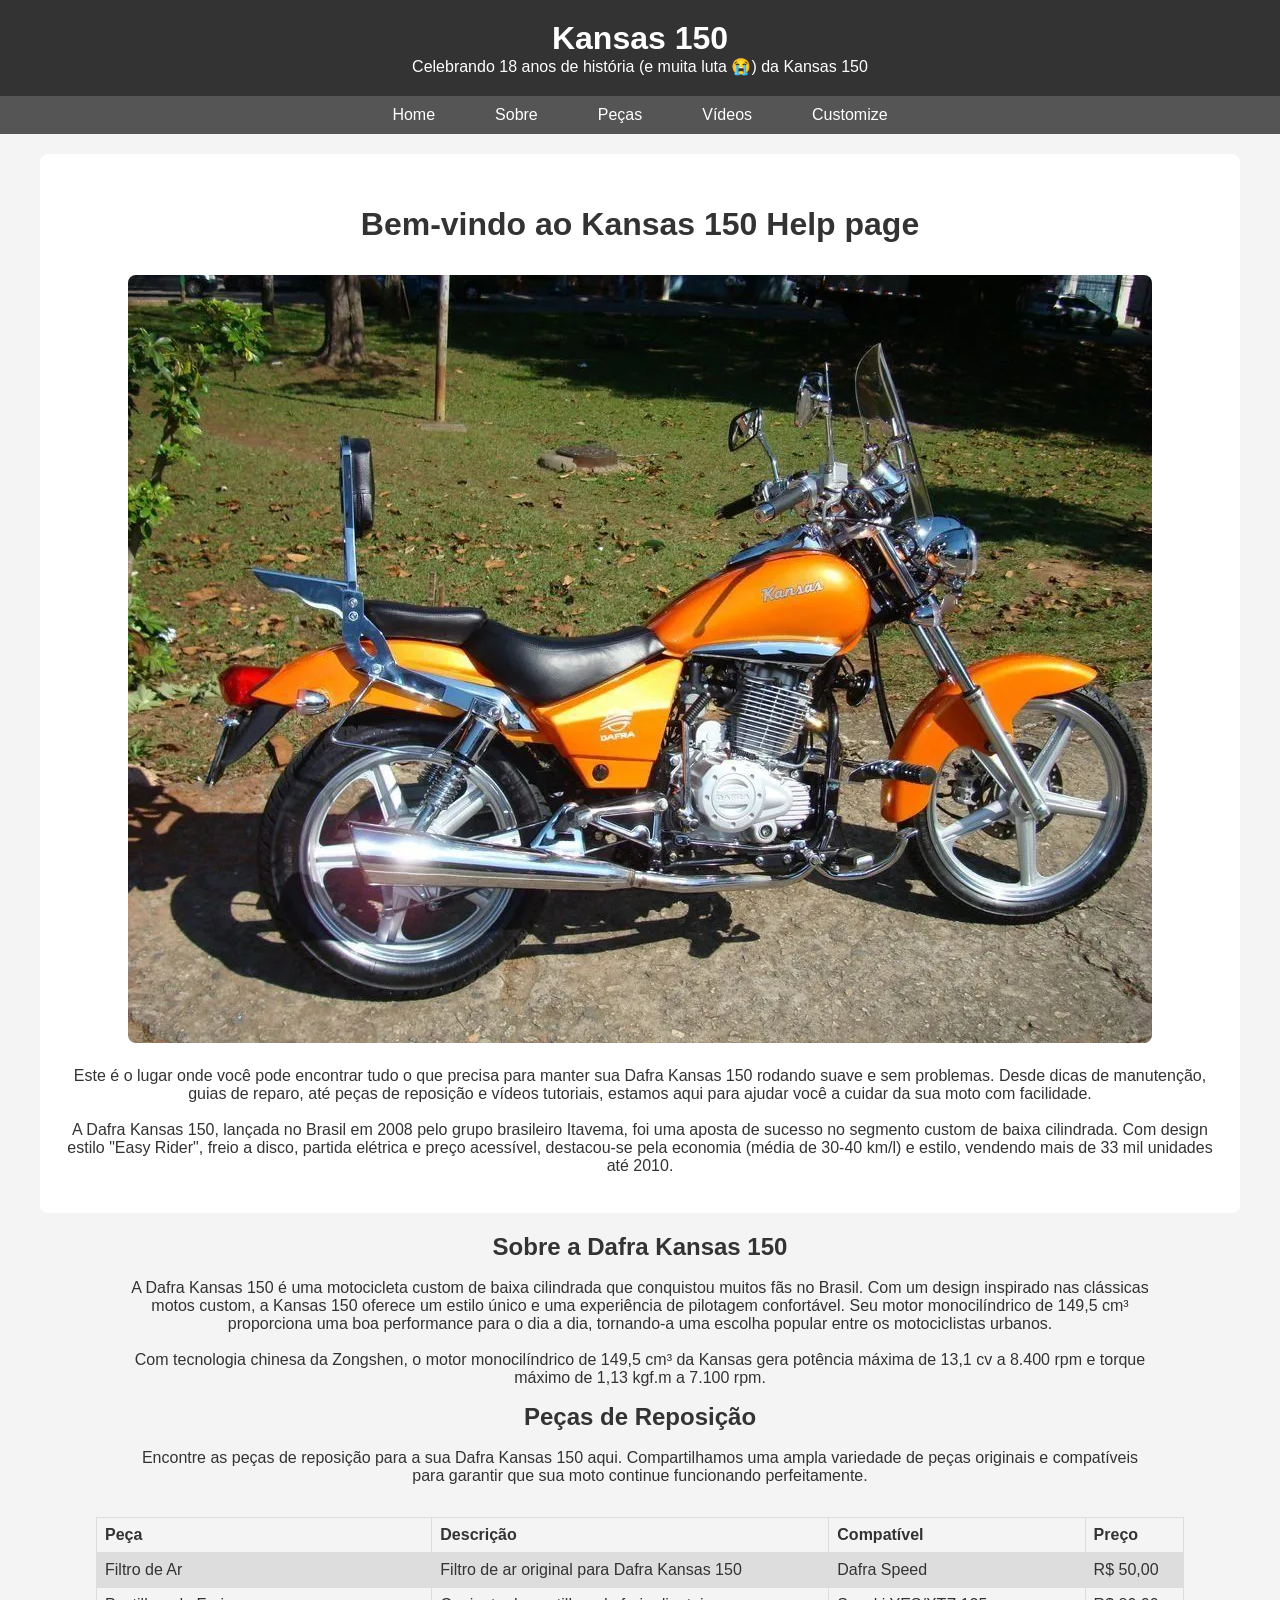
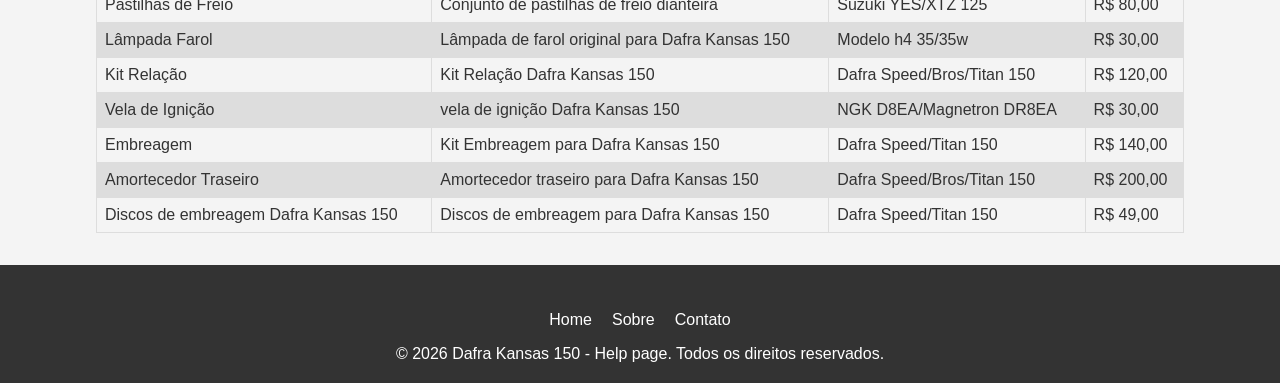
==== index.html @ 74eba40a "first commit" ====
<!DOCTYPE html>
<html lang="en">
<head>
    <meta charset="UTF-8">
    <meta name="viewport" content="width=device-width, initial-scale=1.0">
    <title>Kansas 150</title>
    <link rel="stylesheet" href="style.css">
    <link rel="icon" type="image/x-icon" href="/assets/DAFRA-logo.png">
</head>
<body>
    <!--Cabeçalho-->
    <header class="cabecalho">
        <h1>Kansas 150</h1>
        <p>Celebrando 18 anos de história (e muita luta 😭) da Kansas 150</p>
    </header>
    <!--Navegação-->
    <nav class="navegacao">
        <ul>
            <li><a href="index.html">Home</a></li>
            <li><a href="sobre.html">Sobre</a></li>
            <li><a href="pecas.html">Peças</a></li>
            <li><a href="videos.html">Vídeos</a></li>
            <li><a href="customize.html">Customize</a></li>
        </ul>
    </nav>
    <!--Conteúdo Principal-->
    <main class="container">
        <h1>Bem-vindo ao Kansas 150 Help page</h1>
        <div class="container-carrossel">
            <img src="assets\suporte_afastador_de_alforge_dalavas_kansas_150_dafra_7160_2_20220411105344.webp" alt="">
        </div>
        <div class="container-texto">
            <p>Este é o lugar onde você pode encontrar tudo o que precisa para manter sua Dafra Kansas 150 rodando suave e sem problemas. 
                Desde dicas de manutenção, guias de reparo, até peças de reposição e vídeos tutoriais, estamos aqui para ajudar você a cuidar 
                da sua moto com facilidade.
            </p> <br>
        </div>    
        <div class="container-texto">
            <p>A Dafra Kansas 150, lançada no Brasil em 2008 pelo grupo brasileiro Itavema, 
                foi uma aposta de sucesso no segmento custom de baixa cilindrada. Com design 
                estilo "Easy Rider", freio a disco, partida elétrica e preço acessível, destacou-se 
                pela economia (média de 30-40 km/l) e estilo, vendendo mais de 33 mil unidades até 2010. 
            </p> <br>
        </div>
    </main>
    <!--Seção Sobre e Peças-->
    <div class="sobre">
        <h2>Sobre a Dafra Kansas 150</h2> <br>
        <p>A Dafra Kansas 150 é uma motocicleta custom de baixa cilindrada que conquistou muitos fãs no Brasil. 
            Com um design inspirado nas clássicas motos custom, a Kansas 150 oferece um estilo único e uma experiência de pilotagem confortável. 
            Seu motor monocilíndrico de 149,5 cm³ proporciona uma boa performance para o dia a dia, tornando-a uma escolha popular entre os motociclistas urbanos.
        </p> <br>
        <p>
            Com tecnologia chinesa da Zongshen, o motor monocilíndrico de 149,5 cm³ da Kansas 
            gera potência máxima de 13,1 cv a 8.400 rpm e torque máximo de 1,13 kgf.m a 7.100 rpm.
        </p>
    </div>

    <div class="pecas">
        <h2>Peças de Reposição</h2> <br>
        <p>Encontre as peças de reposição para a sua Dafra Kansas 150 aqui. Compartilhamos uma ampla variedade de 
            peças originais e compatíveis para garantir que sua moto continue funcionando perfeitamente.
        </p>
    </div>

    <div class="tabela_de_pecas">
        <table>
            <tr>
                <th>Peça</th>
                <th>Descrição</th>
                <th>Compatível</th>
                <th>Preço</th>
            </tr>
            <tr>
                <td>Filtro de Ar</td>
                <td>Filtro de ar original para Dafra Kansas 150</td>
                <td>Dafra Speed</td>
                <td>R$ 50,00</td>
            </tr>
            <tr>
                <td>Pastilhas de Freio</td>
                <td>Conjunto de pastilhas de freio dianteira</td>
                <td>Suzuki YES/XTZ 125</td>
                <td>R$ 80,00</td>
            </tr>
            <tr>
                <td>Lâmpada Farol</td>
                <td>Lâmpada de farol original para Dafra Kansas 150</td>
                <td>Modelo h4 35/35w</td>
                <td>R$ 30,00</td>
            </tr>
            <tr>
                <td>Kit Relação</td>
                <td>Kit Relação Dafra Kansas 150</td>
                <td>Dafra Speed/Bros/Titan 150</td>
                <td>R$ 120,00</td>
            </tr>
            <tr>
                <td>Vela de Ignição</td>
                <td>vela de ignição Dafra Kansas 150</td>
                <td>NGK D8EA/Magnetron DR8EA</td>
                <td>R$ 30,00</td>
            </tr>
            <tr>
                <td>Embreagem</td>
                <td>Kit Embreagem para Dafra Kansas 150</td>
                <td>Dafra Speed/Titan 150</td>
                <td>R$ 140,00</td>
            </tr>
            <tr>
                <td>Amortecedor Traseiro</td>
                <td>Amortecedor traseiro para Dafra Kansas 150</td>
                <td>Dafra Speed/Bros/Titan 150</td>
                <td>R$ 200,00</td>
            </tr>
            <tr>
                <td>Discos de embreagem Dafra Kansas 150</td>
                <td>Discos de embreagem para Dafra Kansas 150</td>
                <td>Dafra Speed/Titan 150</td>
                <td>R$ 49,00</td>
            </tr>
        </table>
    </div>


    <!--Rodapé-->
    <footer class="rodape">
        <div class="rodape-menu">
            <ul>
                <li><a href="index.html">Home</a></li>
                <li><a href="sobre.html">Sobre</a></li>
                <li><a href="contato.html">Contato</a></li>
            </ul>
        </div>
        <p>&copy; 2026 Dafra Kansas 150 - Help page. Todos os direitos reservados.</p>
    </footer>
</body>
</html>
---- style.css ----
* {
    margin: 0;
    padding: 0;
    box-sizing: border-box;
}

body {
    font-family: Arial, sans-serif;
    background-color: #f4f4f4;
    color: #333;
}

.cabecalho {
    background-color: #333;
    color: #fff;
    padding: 20px;
    text-align: center;
}

.navegacao {
    background-color: #555;
    display: flex;
    justify-content: center;
}

.navegacao ul {
    list-style: none;
    display: flex;
}

.navegacao ul li {
    margin: 0 15px;
}

.navegacao ul li a {
    color: #fff;
    text-decoration: none;
    padding: 10px 15px;
    display: block;
    &:hover {
        background-color: #777;
        border-radius: 4px;
        transition: ease-in-out 0.6s;
    }
}

.container {
    max-width: 1200px;
    margin: 20px auto;
    padding: 20px;
    background-color: #fff;
    border-radius: 8px;
    text-align: center;
}

.container h1 {
    margin: 2rem;
}

.container-carrossel {
    text-align: center;
    margin-bottom: 20px;
}

.container-carrossel img {
    max-width: 100%;
    height: auto;
    border-radius: 8px;
}

.sobre {
    margin-top: 2rem;
    text-align: center;
    width: 80%;
    margin: 1rem auto;
}

.pecas {
    margin-top: 20px;
    text-align: center;
    width: 80%;
    margin: 1rem auto;
}

.tabela_de_pecas {
    width: 85%;
    border-collapse: collapse;
    margin: 2rem auto;
}

table {
  font-family: arial, sans-serif;
  border-collapse: collapse;
  width: 100%;
}

td, th {
  border: 1px solid #dddddd;
  text-align: left;
  padding: 8px;
}

tr:nth-child(even) {
  background-color: #dddddd;
}


.rodape {
    background-color: #333;
    color: #fff;
    text-align: center;
    padding: 20px;
    margin-top: 20px;
}

.rodape-menu {
    margin-top: 10px;
    display: flex;
    flex-direction: row;
    justify-content: center;
    align-items: center;
    padding: 1rem;
}

.rodape-menu ul {
    list-style: none;
    display: flex;
}

.rodape-menu a {
    color: #fff;
    text-decoration: none;
    margin: 0 10px;
    &:hover {
        text-decoration: underline;
        transition: ease-in-out 0.6s;
    }
}   

/* Media query */
@media (max-width: 768px) {

    .container {
        width: 90%;
        margin: 0 auto;
    }

    .navegacao {
        flex-direction: row;
    }

    .navegacao ul {
        width: 90%;
        flex-direction: row;
        justify-content: center;
        text-align: center;
    }

    .navegacao ul li {
        margin: 1rem auto;
    }

    .navegacao ul li a {
        padding: 10px;
    }

    .sobre, .pecas {
        width: 90%;
        margin: 3rem auto;
    }

    .tabela_de_pecas {
        width: 100%;
    }

    table {
        font-size: 12px;
    }
}
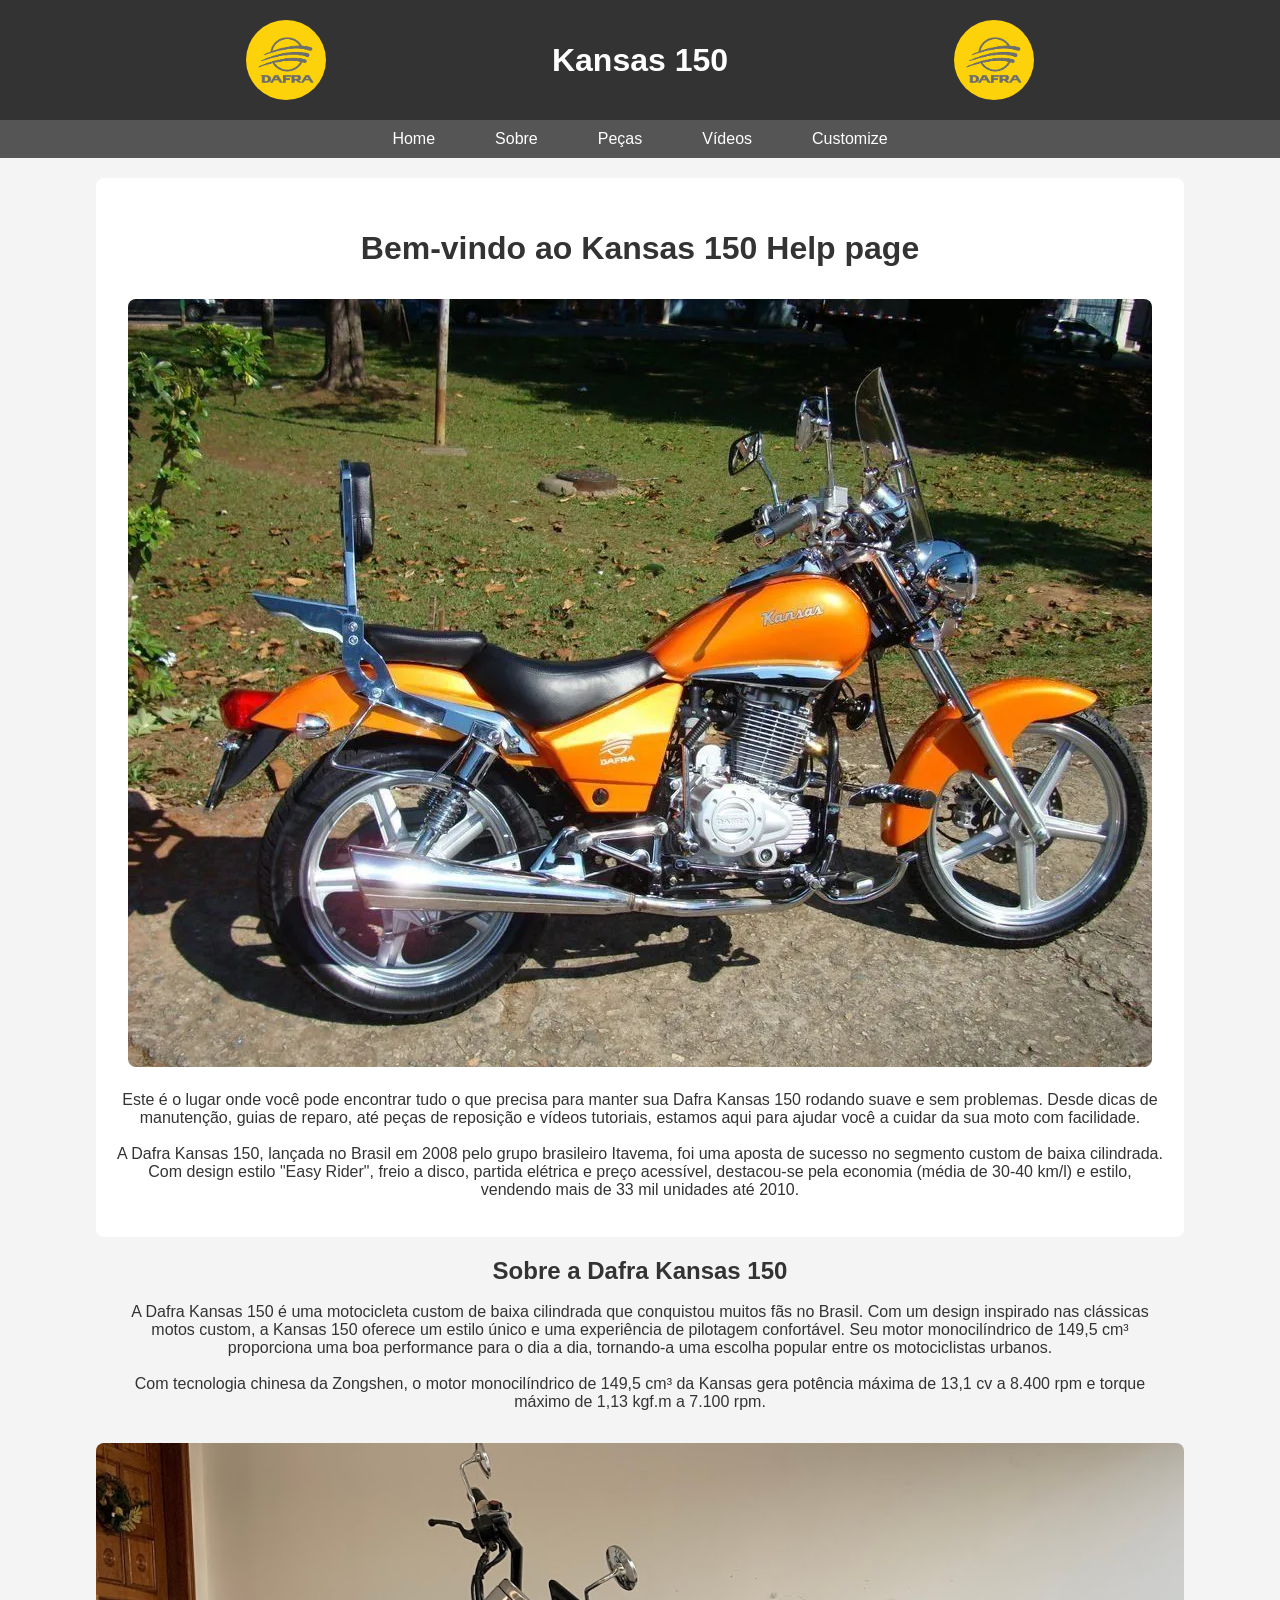
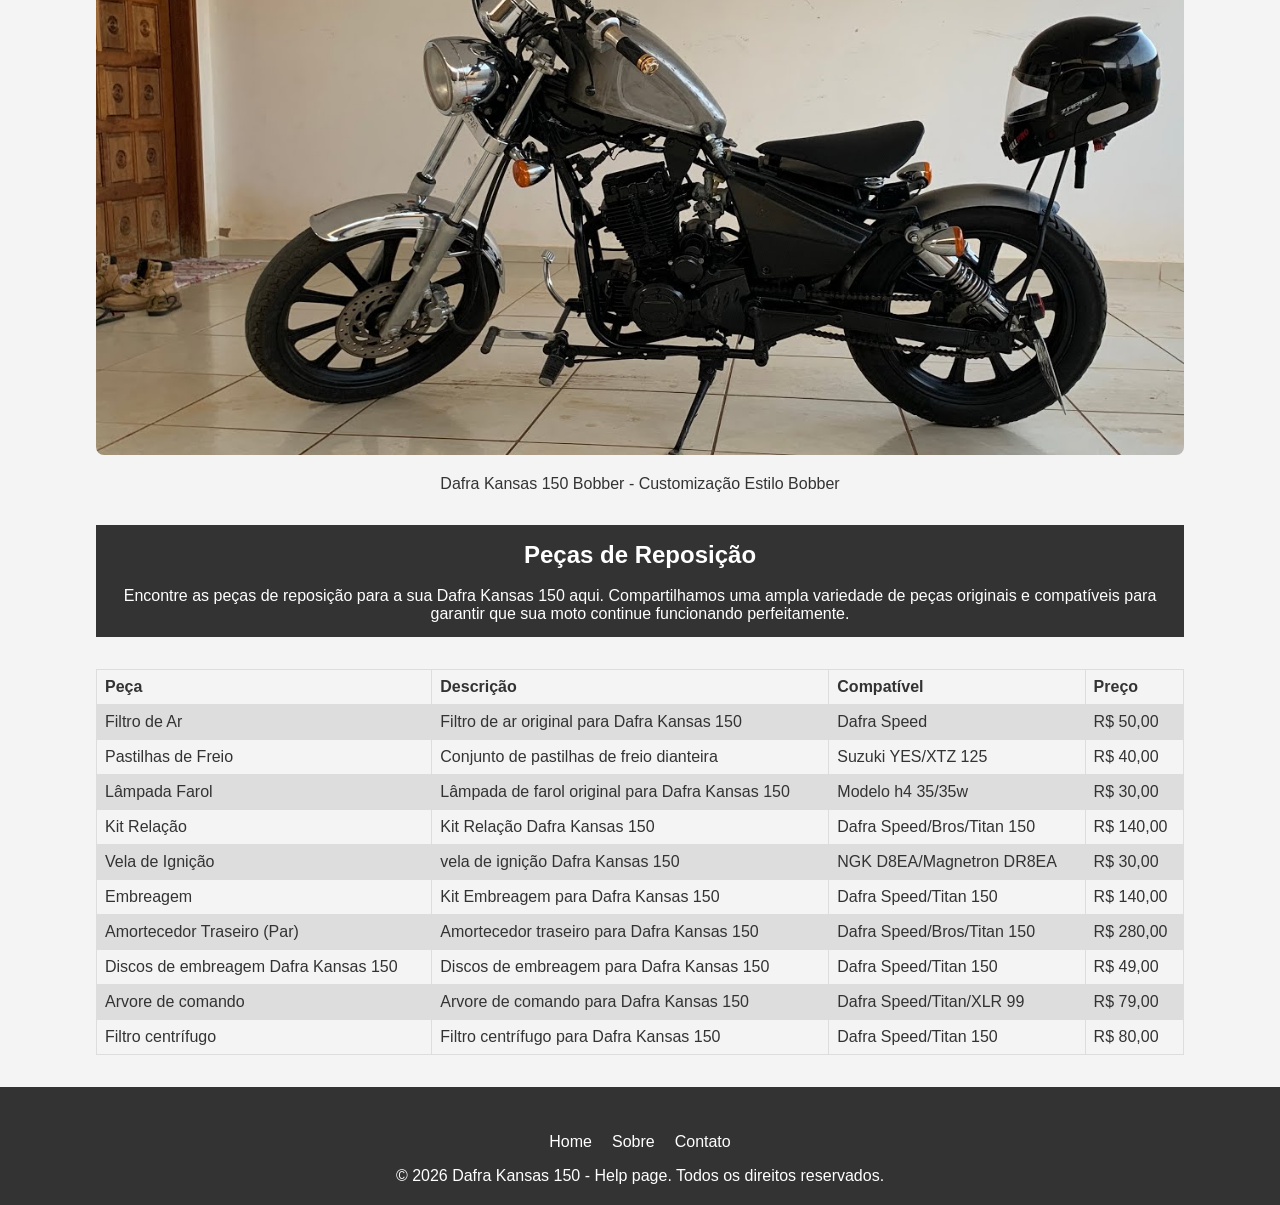
==== commit 9ac9d238: "media adjust" ====
--- a/index.html
+++ b/index.html
@@ -10,15 +10,16 @@
 <body>
     <!--Cabeçalho-->
     <header class="cabecalho">
+        <img id="logo" src="/assets/logo yellow.png" alt="">
         <h1>Kansas 150</h1>
-        <p>Celebrando 18 anos de história (e muita luta 😭) da Kansas 150</p>
+        <img id="logo" src="/assets/logo yellow.png" alt="">
     </header>
     <!--Navegação-->
     <nav class="navegacao">
         <ul>
             <li><a href="index.html">Home</a></li>
-            <li><a href="sobre.html">Sobre</a></li>
-            <li><a href="pecas.html">Peças</a></li>
+            <li><a href="#sobre">Sobre</a></li>
+            <li><a href="#pecas">Peças</a></li>
             <li><a href="videos.html">Vídeos</a></li>
             <li><a href="customize.html">Customize</a></li>
         </ul>
@@ -44,7 +45,7 @@
         </div>
     </main>
     <!--Seção Sobre e Peças-->
-    <div class="sobre">
+    <div id="sobre" class="sobre">
         <h2>Sobre a Dafra Kansas 150</h2> <br>
         <p>A Dafra Kansas 150 é uma motocicleta custom de baixa cilindrada que conquistou muitos fãs no Brasil. 
             Com um design inspirado nas clássicas motos custom, a Kansas 150 oferece um estilo único e uma experiência de pilotagem confortável. 
@@ -56,7 +57,12 @@
         </p>
     </div>
 
-    <div class="pecas">
+    <div class="banner">
+        <img src="/assets/kansas bobber.jpg" alt="">
+        <a href="https://www.youtube.com/watch?v=PTkReFOPACc" target="_blank">Dafra Kansas 150 Bobber - Customização Estilo Bobber</a>
+    </div>
+
+    <div id="pecas" class="pecas">
         <h2>Peças de Reposição</h2> <br>
         <p>Encontre as peças de reposição para a sua Dafra Kansas 150 aqui. Compartilhamos uma ampla variedade de 
             peças originais e compatíveis para garantir que sua moto continue funcionando perfeitamente.
@@ -81,7 +87,7 @@
                 <td>Pastilhas de Freio</td>
                 <td>Conjunto de pastilhas de freio dianteira</td>
                 <td>Suzuki YES/XTZ 125</td>
-                <td>R$ 80,00</td>
+                <td>R$ 40,00</td>
             </tr>
             <tr>
                 <td>Lâmpada Farol</td>
@@ -93,7 +99,7 @@
                 <td>Kit Relação</td>
                 <td>Kit Relação Dafra Kansas 150</td>
                 <td>Dafra Speed/Bros/Titan 150</td>
-                <td>R$ 120,00</td>
+                <td>R$ 140,00</td>
             </tr>
             <tr>
                 <td>Vela de Ignição</td>
@@ -108,16 +114,28 @@
                 <td>R$ 140,00</td>
             </tr>
             <tr>
-                <td>Amortecedor Traseiro</td>
+                <td>Amortecedor Traseiro (Par)</td>
                 <td>Amortecedor traseiro para Dafra Kansas 150</td>
                 <td>Dafra Speed/Bros/Titan 150</td>
-                <td>R$ 200,00</td>
+                <td>R$ 280,00</td>
             </tr>
             <tr>
                 <td>Discos de embreagem Dafra Kansas 150</td>
                 <td>Discos de embreagem para Dafra Kansas 150</td>
                 <td>Dafra Speed/Titan 150</td>
                 <td>R$ 49,00</td>
+            </tr>
+            <tr>
+                <td>Arvore de comando</td>
+                <td>Arvore de comando para Dafra Kansas 150</td>
+                <td>Dafra Speed/Titan/XLR 99</td>
+                <td>R$ 79,00</td>
+            </tr>
+            <tr>
+                <td>Filtro centrífugo</td>
+                <td>Filtro centrífugo para Dafra Kansas 150</td>
+                <td>Dafra Speed/Titan 150</td>
+                <td>R$ 80,00</td>
             </tr>
         </table>
     </div>
--- a/style.css
+++ b/style.css
@@ -14,7 +14,16 @@
     background-color: #333;
     color: #fff;
     padding: 20px;
-    text-align: center;
+    justify-content: space-evenly;
+    align-items: center;
+    text-align: center;
+    display: flex;
+}
+
+#logo{
+    height: 80px;
+    margin: 0 10px;
+    border-radius: 50%;
 }
 
 .navegacao {
@@ -45,7 +54,7 @@
 }
 
 .container {
-    max-width: 1200px;
+    max-width: 85%;
     margin: 20px auto;
     padding: 20px;
     background-color: #fff;
@@ -75,11 +84,43 @@
     margin: 1rem auto;
 }
 
+.banner {
+    width: 85%;
+    text-align: center;
+    margin: 2rem auto;
+}
+
+.banner img {
+    max-width: 100%;
+    height: auto;
+    border-radius: 8px;
+}   
+
+.banner a {
+    display: block;
+    margin-top: 1rem;
+    color: #333;
+    text-decoration: none;
+    font-size: 1rem;
+    &:hover {
+        color: #007bff;
+        text-decoration: none;
+        transition: ease-in-out 0.6s;
+    }
+}
+
 .pecas {
-    margin-top: 20px;
-    text-align: center;
-    width: 80%;
+    background-color: #333;
+    color: #fff;
+    margin-top: 1rem;
+    text-align: center;
+    width: 85%;
+    height: 7rem;
     margin: 1rem auto;
+}
+
+.pecas h2 {
+    padding-top: 1rem;
 }
 
 .tabela_de_pecas {
@@ -145,6 +186,10 @@
         margin: 0 auto;
     }
 
+    #logo {
+        height: 60px;
+    }
+
     .navegacao {
         flex-direction: row;
     }
@@ -165,8 +210,11 @@
     }
 
     .sobre, .pecas {
-        width: 90%;
+        width: 85%;
+        height: auto;
         margin: 3rem auto;
+        font-size: 14px;
+        border-radius: 8px;
     }
 
     .tabela_de_pecas {
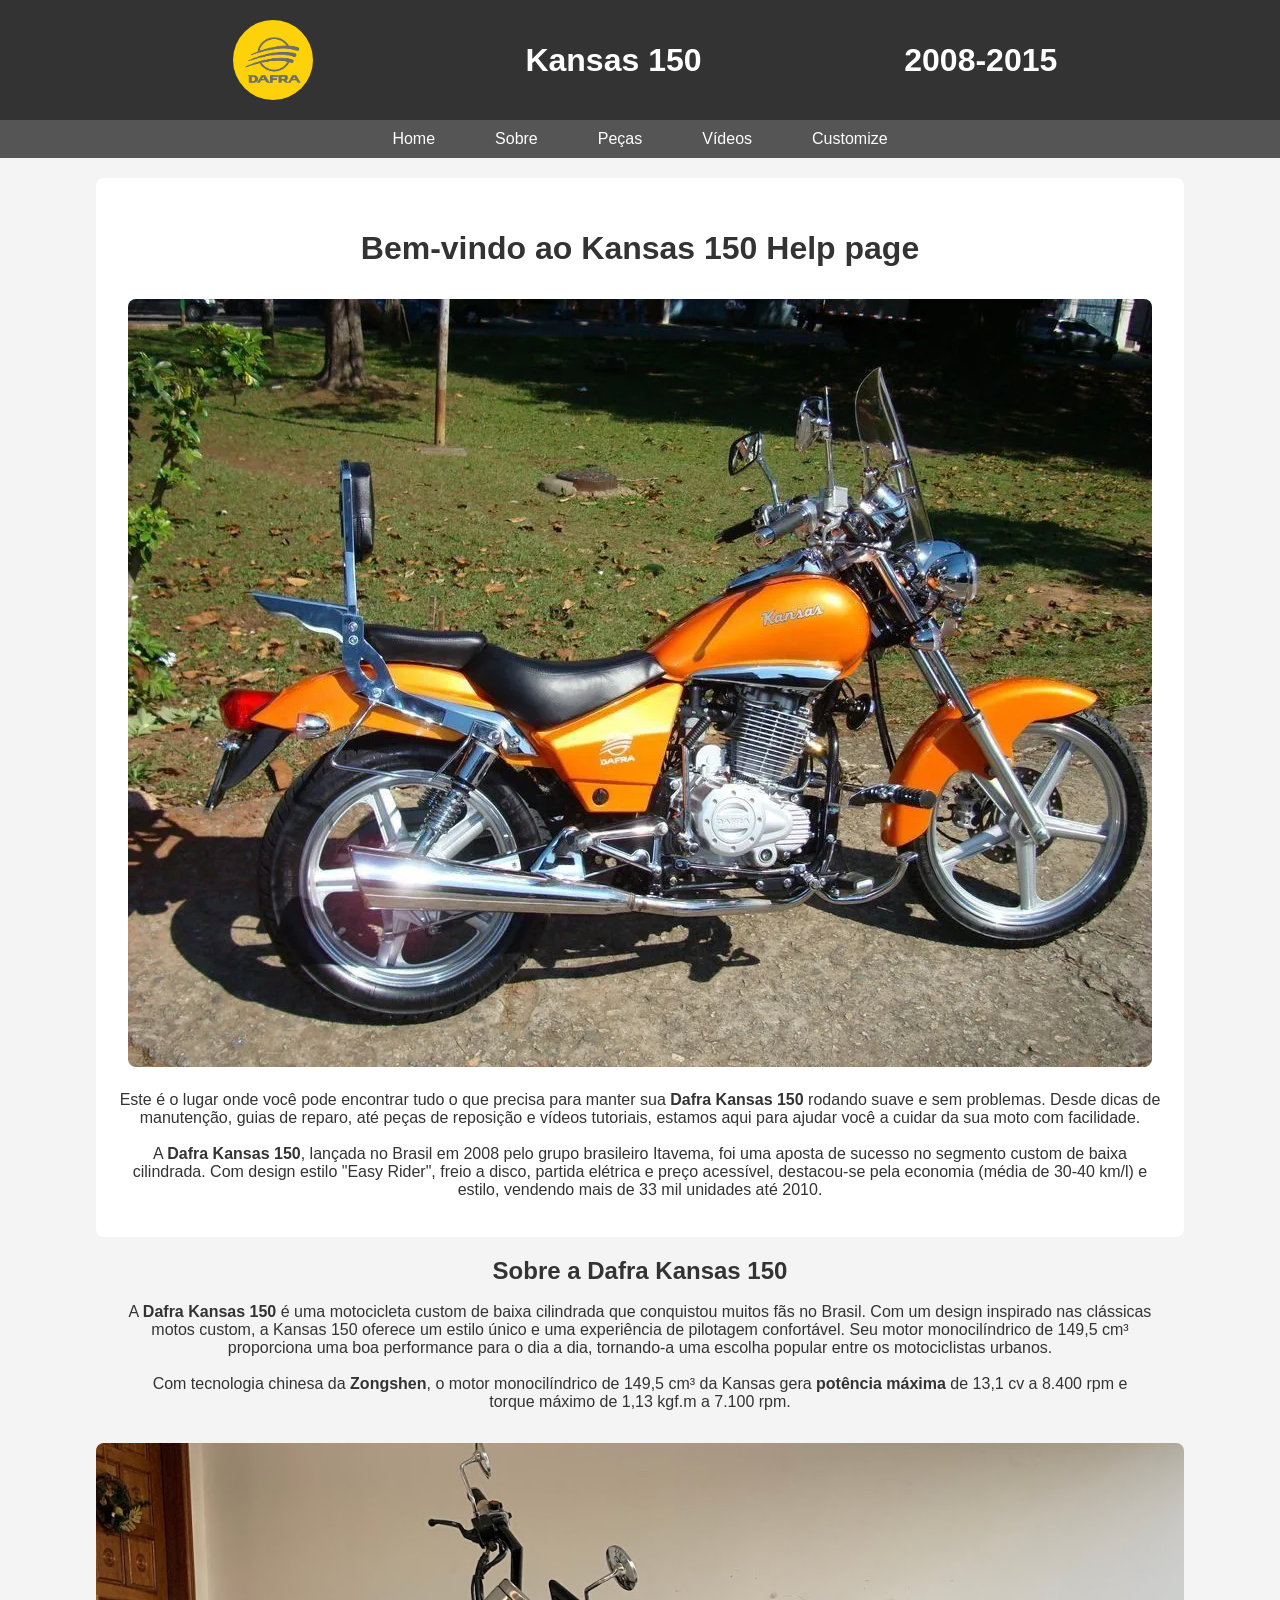
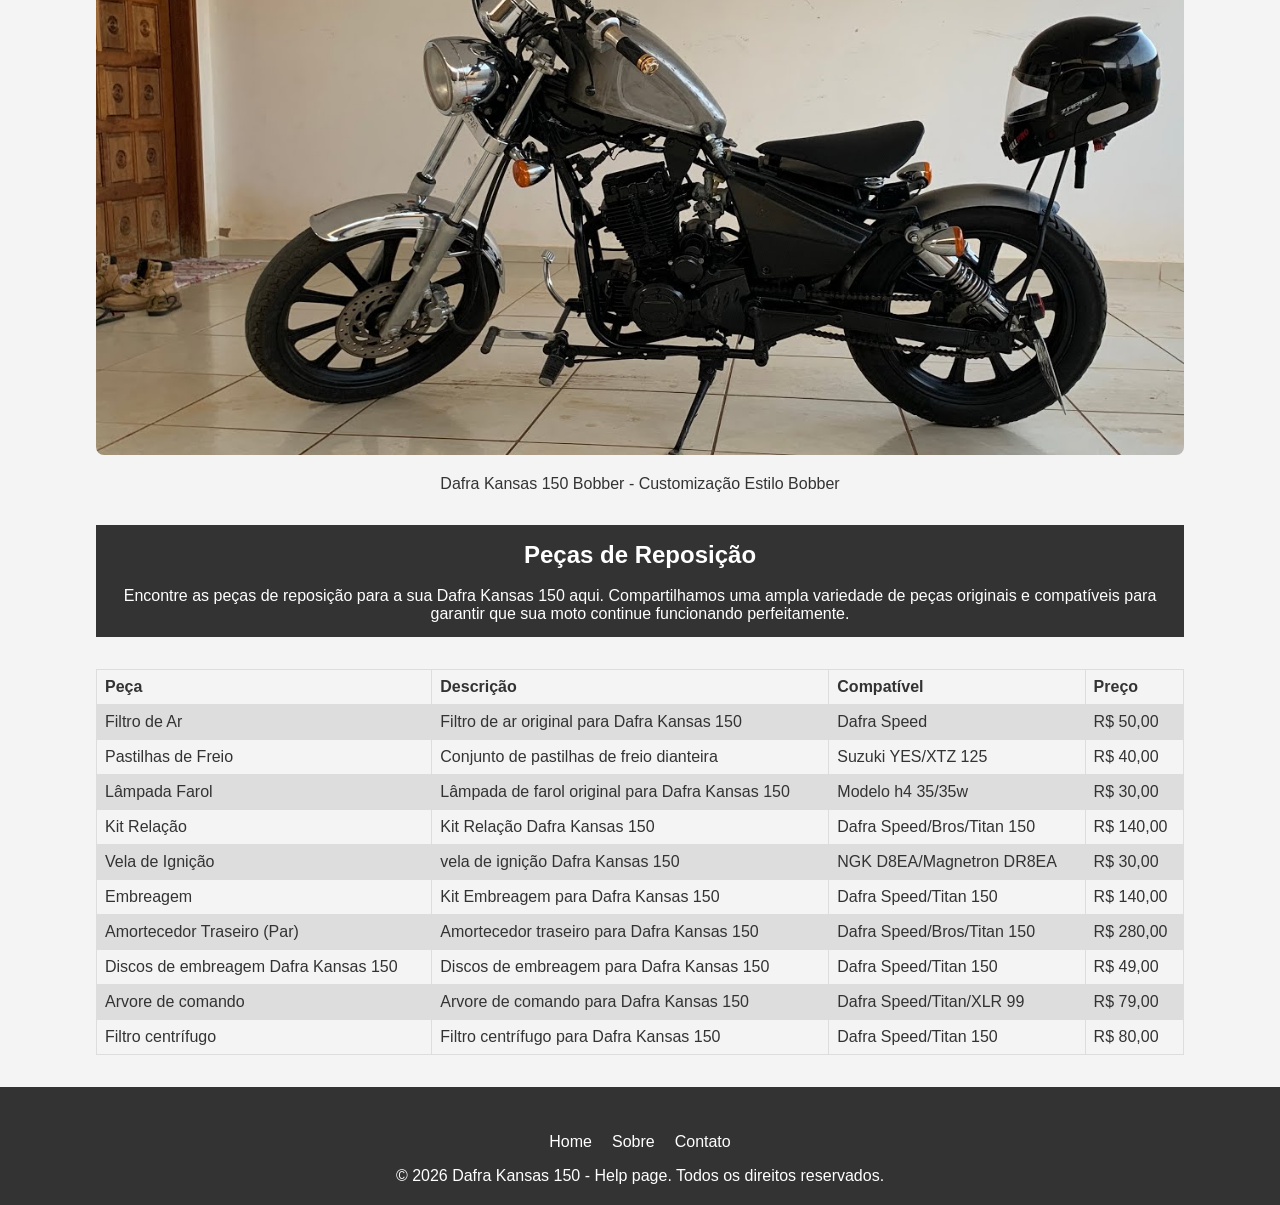
==== commit 472b9d71: "banner edit" ====
--- a/index.html
+++ b/index.html
@@ -1,10 +1,10 @@
 <!DOCTYPE html>
-<html lang="en">
+<html lang="pt-br">
 <head>
     <meta charset="UTF-8">
     <meta name="viewport" content="width=device-width, initial-scale=1.0">
     <title>Kansas 150</title>
-    <link rel="stylesheet" href="style.css">
+    <link rel="stylesheet" href="/style.css">
     <link rel="icon" type="image/x-icon" href="/assets/DAFRA-logo.png">
 </head>
 <body>
@@ -12,7 +12,7 @@
     <header class="cabecalho">
         <img id="logo" src="/assets/logo yellow.png" alt="">
         <h1>Kansas 150</h1>
-        <img id="logo" src="/assets/logo yellow.png" alt="">
+        <h1>2008-2015</h1>
     </header>
     <!--Navegação-->
     <nav class="navegacao">
@@ -20,7 +20,7 @@
             <li><a href="index.html">Home</a></li>
             <li><a href="#sobre">Sobre</a></li>
             <li><a href="#pecas">Peças</a></li>
-            <li><a href="videos.html">Vídeos</a></li>
+            <li><a href="/assets/pages/videos.html">Vídeos</a></li>
             <li><a href="customize.html">Customize</a></li>
         </ul>
     </nav>
@@ -31,13 +31,13 @@
             <img src="assets\suporte_afastador_de_alforge_dalavas_kansas_150_dafra_7160_2_20220411105344.webp" alt="">
         </div>
         <div class="container-texto">
-            <p>Este é o lugar onde você pode encontrar tudo o que precisa para manter sua Dafra Kansas 150 rodando suave e sem problemas. 
+            <p>Este é o lugar onde você pode encontrar tudo o que precisa para manter sua <strong>Dafra Kansas 150</strong> rodando suave e sem problemas. 
                 Desde dicas de manutenção, guias de reparo, até peças de reposição e vídeos tutoriais, estamos aqui para ajudar você a cuidar 
                 da sua moto com facilidade.
             </p> <br>
         </div>    
         <div class="container-texto">
-            <p>A Dafra Kansas 150, lançada no Brasil em 2008 pelo grupo brasileiro Itavema, 
+            <p>A <strong>Dafra Kansas 150</strong>, lançada no Brasil em 2008 pelo grupo brasileiro Itavema, 
                 foi uma aposta de sucesso no segmento custom de baixa cilindrada. Com design 
                 estilo "Easy Rider", freio a disco, partida elétrica e preço acessível, destacou-se 
                 pela economia (média de 30-40 km/l) e estilo, vendendo mais de 33 mil unidades até 2010. 
@@ -47,18 +47,18 @@
     <!--Seção Sobre e Peças-->
     <div id="sobre" class="sobre">
         <h2>Sobre a Dafra Kansas 150</h2> <br>
-        <p>A Dafra Kansas 150 é uma motocicleta custom de baixa cilindrada que conquistou muitos fãs no Brasil. 
+        <p>A <strong>Dafra Kansas 150</strong> é uma motocicleta custom de baixa cilindrada que conquistou muitos fãs no Brasil. 
             Com um design inspirado nas clássicas motos custom, a Kansas 150 oferece um estilo único e uma experiência de pilotagem confortável. 
             Seu motor monocilíndrico de 149,5 cm³ proporciona uma boa performance para o dia a dia, tornando-a uma escolha popular entre os motociclistas urbanos.
         </p> <br>
         <p>
-            Com tecnologia chinesa da Zongshen, o motor monocilíndrico de 149,5 cm³ da Kansas 
-            gera potência máxima de 13,1 cv a 8.400 rpm e torque máximo de 1,13 kgf.m a 7.100 rpm.
+            Com tecnologia chinesa da <strong>Zongshen</strong>, o motor monocilíndrico de 149,5 cm³ da Kansas 
+            gera <strong>potência máxima</strong> de 13,1 cv a 8.400 rpm e torque máximo de 1,13 kgf.m a 7.100 rpm.
         </p>
     </div>
 
     <div class="banner">
-        <img src="/assets/kansas bobber.jpg" alt="">
+        <img src="/assets/kansas bobber.jpg" alt="Kansas Bobber">
         <a href="https://www.youtube.com/watch?v=PTkReFOPACc" target="_blank">Dafra Kansas 150 Bobber - Customização Estilo Bobber</a>
     </div>
 
--- a/style.css
+++ b/style.css
@@ -27,6 +27,8 @@
 }
 
 .navegacao {
+    position: sticky;
+    top: 0;
     background-color: #555;
     display: flex;
     justify-content: center;
@@ -76,6 +78,25 @@
     height: auto;
     border-radius: 8px;
 }
+
+#video_categoria {
+    width: 100%;
+    display: flex;
+    flex-direction: row;
+    justify-content: center;
+    align-items: center;
+    text-align: center;
+    gap: 20px;
+    margin:2rem auto;
+    text-align: center;
+    border: none;
+    border-radius: 15px;
+}
+
+/*slide video*/
+
+
+
 
 .sobre {
     margin-top: 2rem;
@@ -182,7 +203,7 @@
 @media (max-width: 768px) {
 
     .container {
-        width: 90%;
+        width: 96%;
         margin: 0 auto;
     }
 
@@ -210,7 +231,7 @@
     }
 
     .sobre, .pecas {
-        width: 85%;
+        width: 88%;
         height: auto;
         margin: 3rem auto;
         font-size: 14px;
@@ -224,4 +245,10 @@
     table {
         font-size: 12px;
     }
+
+    iframe {
+        width: 100%;
+        height: auto;
+        padding: 1rem;
+    }
 }
